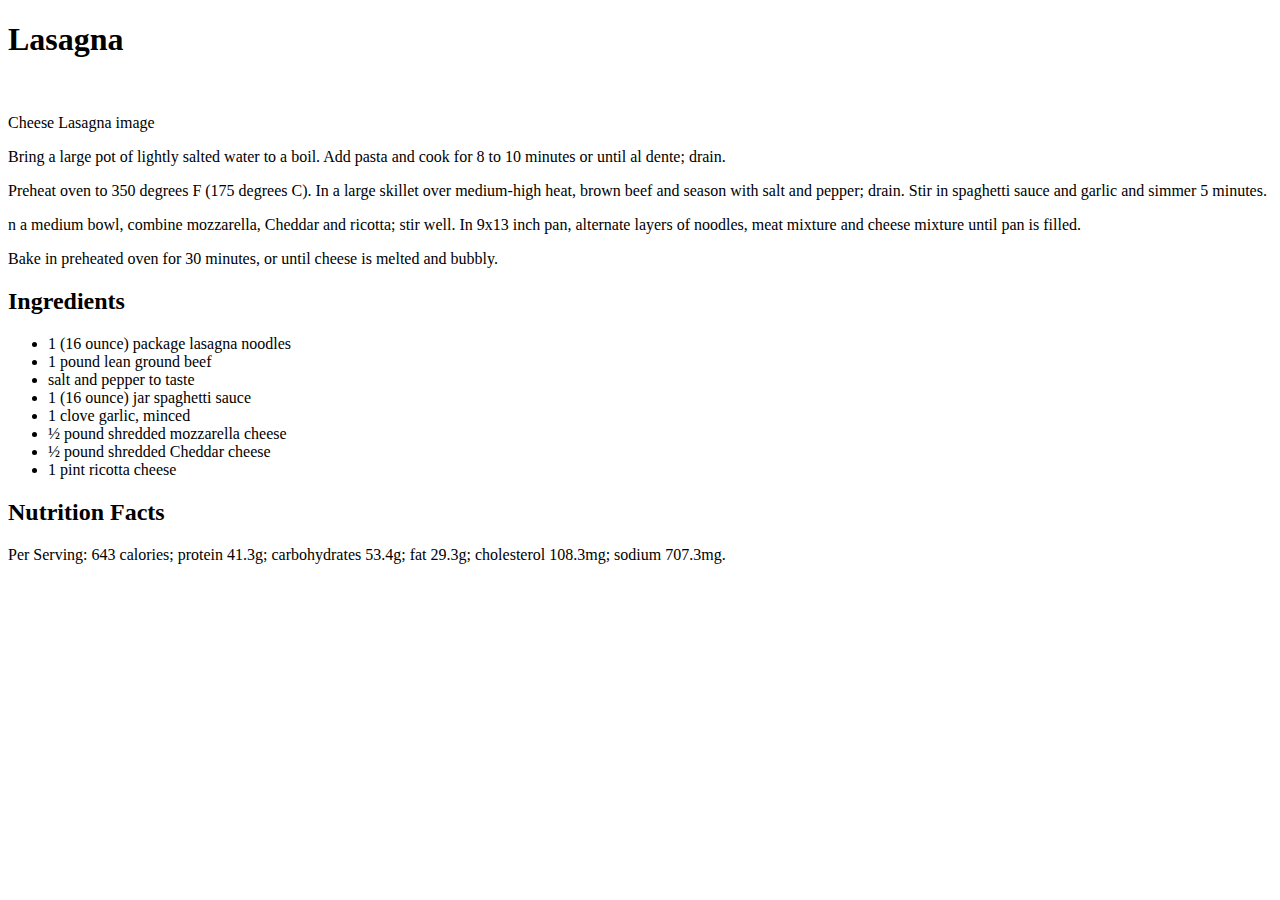
==== recipes/lasagna.html @ ef2595df "Initial commit with some HTML" ====
<!DOCTYPE html>
<html lang="en">
<head>
    <meta charset="UTF-8">
    <meta http-equiv="X-UA-Compatible" content="IE=edge">
    <meta name="viewport" content="width=device-width, initial-scale=1.0">
    <title>Document</title>
</head>
<body>
    <h1>Lasagna</h1>
    <img src="https://imagesvc.meredithcorp.io/v3/mm/image?url=https%3A%2F%2Fimages.media-allrecipes.com%2Fuserphotos%2F39268.jpg&w=958&h=641&c=sc&poi=face&q=85" alt="">
    <p>Cheese Lasagna image</p> 
    <p>Bring a large pot of lightly salted water to a boil. Add pasta and cook for 8 to 10 minutes or until al dente; drain.</p>
    <p>Preheat oven to 350 degrees F (175 degrees C). In a large skillet over medium-high heat, brown beef and season with salt and pepper; drain. Stir in spaghetti sauce and garlic and simmer 5 minutes.</p>
    <p>n a medium bowl, combine mozzarella, Cheddar and ricotta; stir well. In 9x13 inch pan, alternate layers of noodles, meat mixture and cheese mixture until pan is filled.</p>
    <p>Bake in preheated oven for 30 minutes, or until cheese is melted and bubbly.</p>
    <h2>Ingredients</h2>
    <ul>
        <li>1 (16 ounce) package lasagna noodles</li>  
        <li>1 pound lean ground beef</li>  
        <li>salt and pepper to taste</li>  
        <li>1 (16 ounce) jar spaghetti sauce</li>  
        <li>1 clove garlic, minced</li>  
        <li>½ pound shredded mozzarella cheese</li>  
        <li>½ pound shredded Cheddar cheese</li>  
        <li>1 pint ricotta cheese</li>  
    </ul>
    <h2>Nutrition Facts</h2>
    <p>Per Serving:
        643 calories; protein 41.3g; carbohydrates 53.4g; fat 29.3g; cholesterol 108.3mg; sodium 707.3mg.</p>
</body>
</html>
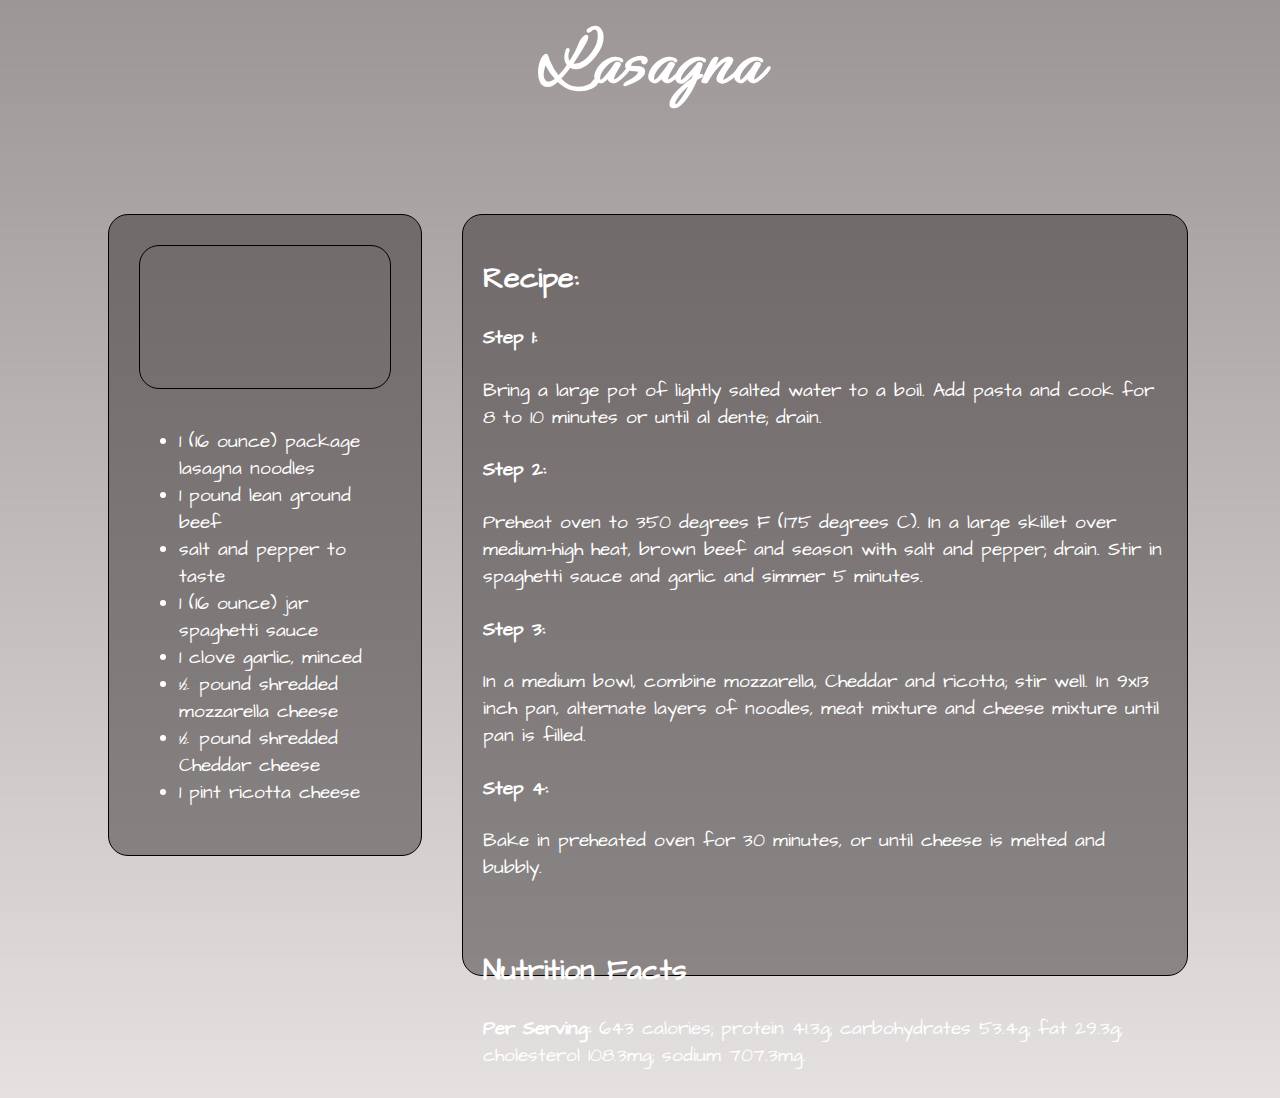
==== commit 14f1b068: "Added styling to lasagna page (+app.css)" ====
--- a/recipes/lasagna.html
+++ b/recipes/lasagna.html
@@ -4,29 +4,55 @@
     <meta charset="UTF-8">
     <meta http-equiv="X-UA-Compatible" content="IE=edge">
     <meta name="viewport" content="width=device-width, initial-scale=1.0">
+    <link rel="stylesheet" href="app.css">
+    <link href="https://fonts.googleapis.com/css2?family=Ephesis&display=swap" rel="stylesheet"> 
+    <link href="https://fonts.googleapis.com/css2?family=Architects+Daughter&display=swap" rel="stylesheet"> 
     <title>Document</title>
 </head>
 <body>
     <h1>Lasagna</h1>
-    <img src="https://imagesvc.meredithcorp.io/v3/mm/image?url=https%3A%2F%2Fimages.media-allrecipes.com%2Fuserphotos%2F39268.jpg&w=958&h=641&c=sc&poi=face&q=85" alt="">
-    <p>Cheese Lasagna image</p> 
-    <p>Bring a large pot of lightly salted water to a boil. Add pasta and cook for 8 to 10 minutes or until al dente; drain.</p>
-    <p>Preheat oven to 350 degrees F (175 degrees C). In a large skillet over medium-high heat, brown beef and season with salt and pepper; drain. Stir in spaghetti sauce and garlic and simmer 5 minutes.</p>
-    <p>n a medium bowl, combine mozzarella, Cheddar and ricotta; stir well. In 9x13 inch pan, alternate layers of noodles, meat mixture and cheese mixture until pan is filled.</p>
-    <p>Bake in preheated oven for 30 minutes, or until cheese is melted and bubbly.</p>
-    <h2>Ingredients</h2>
-    <ul>
-        <li>1 (16 ounce) package lasagna noodles</li>  
-        <li>1 pound lean ground beef</li>  
-        <li>salt and pepper to taste</li>  
-        <li>1 (16 ounce) jar spaghetti sauce</li>  
-        <li>1 clove garlic, minced</li>  
-        <li>½ pound shredded mozzarella cheese</li>  
-        <li>½ pound shredded Cheddar cheese</li>  
-        <li>1 pint ricotta cheese</li>  
-    </ul>
-    <h2>Nutrition Facts</h2>
-    <p>Per Serving:
-        643 calories; protein 41.3g; carbohydrates 53.4g; fat 29.3g; cholesterol 108.3mg; sodium 707.3mg.</p>
+
+    <div class="container-main">
+
+        <div class="ingrediants-container">
+            <div class="image">
+                <img src="" alt="">
+            </div>
+              
+            <div class="ingrediants">
+                <ul>
+                    <li>1 (16 ounce) package lasagna noodles</li>
+                    <li>1 pound lean ground beef </li>
+                    <li>salt and pepper to taste </li>
+                    <li>1 (16 ounce) jar spaghetti sauce </li>
+                    <li>1 clove garlic, minced </li>
+                    <li>½ pound shredded mozzarella cheese </li>
+                    <li>½ pound shredded Cheddar cheese </li>
+                    <li>1 pint ricotta cheese </li>
+                </ul>
+            </div>
+        </div>
+
+        <div class="recipe">
+            <h2>Recipe:</h2>
+            <h4>Step 1:</h4>
+            <p>Bring a large pot of lightly salted water to a boil. Add pasta and cook for 8 to 10 minutes or until al dente; drain.</p>
+            <h4>Step 2:</h4>
+            <p>Preheat oven to 350 degrees F (175 degrees C). In a large skillet over medium-high heat, brown beef and season with salt and pepper; drain. Stir in spaghetti sauce and garlic and simmer 5 minutes.</p>
+            <h4>Step 3:</h4>
+            <p>In a medium bowl, combine mozzarella, Cheddar and ricotta; stir well. In 9x13 inch pan, alternate layers of noodles, meat mixture and cheese mixture until pan is filled.</p>
+            <h4>Step 4:</h4>
+            <p>Bake in preheated oven for 30 minutes, or until cheese is melted and bubbly.</p>
+            <br>
+            <div class="nutritions">
+                <h2>Nutrition Facts</h2>
+                <p> <b>Per Serving:</b> 643 calories; protein 41.3g; carbohydrates 53.4g; fat 29.3g; cholesterol 108.3mg; sodium 707.3mg.</p>
+            </div>
+
+        </div>
+        
+    </div>
+    
+    
 </body>
 </html>--- a/recipes/app.css
+++ b/recipes/app.css
@@ -0,0 +1,69 @@
+body {
+    box-sizing: border-box;
+    height: 120vh;
+    width: 100%;
+    text-align: center;
+    background-image: linear-gradient(rgba(100, 89, 89, 0.637),rgba(163, 150, 150, 0.288)), url("https://images.unsplash.com/photo-1560035285-64808ba47bda?ixid=MnwxMjA3fDB8MHxzZWFyY2h8M3x8bWFraW5nJTIwbGFzYWduYXxlbnwwfHwwfHw%3D&ixlib=rb-1.2.1&auto=format&fit=crop&w=500&q=60");
+    background-size: cover;
+    color: white;
+}
+
+h1{
+    font-family: 'Ephesis', cursive;
+    margin: 10px;
+    font-size: 5rem;
+}
+
+.container-main {
+    font-family: 'Architects Daughter', cursive;    
+    color: white;
+    /* text-align: start; */
+    margin: 50px;
+    padding: 50px;
+    display: flex;
+    flex-direction: row;
+    align-items: flex-start;
+    justify-content: center;
+}
+
+.ingrediants-container {
+    height: 600px;
+    padding: 20px;
+    margin-right: 20px;
+    display: flex;
+    flex-direction: column;
+    align-items: center;
+    justify-content: center;
+    border: black solid 1px;
+    border-radius: 20px;
+    background-color: rgba(48, 42, 42, 0.473);
+}
+
+.recipe {
+    font-size: 1.2em;
+    text-align: start;
+    height: 720px;
+    margin-left: 20px;
+    padding: 20px;
+    border: black solid 1px;
+    border-radius: 20px;
+    background-color: rgba(48, 42, 42, 0.473);
+}
+
+.image {
+   
+    height: 200px;
+    width: 250px;
+    background-image: url("https://imagesvc.meredithcorp.io/v3/mm/image?url=https%3A%2F%2Fimages.media-allrecipes.com%2Fuserphotos%2F39268.jpg&w=958&h=641&c=sc&poi=face&q=85");
+    background-size: cover;
+    margin: 10px;
+    background-size: cover;
+    border: rgb(0, 0, 0) solid 1px;
+    border-radius: 20px;
+}
+
+.ingrediants {
+    text-align: start;
+    font-size: 1.2em;
+    margin: 10px;
+}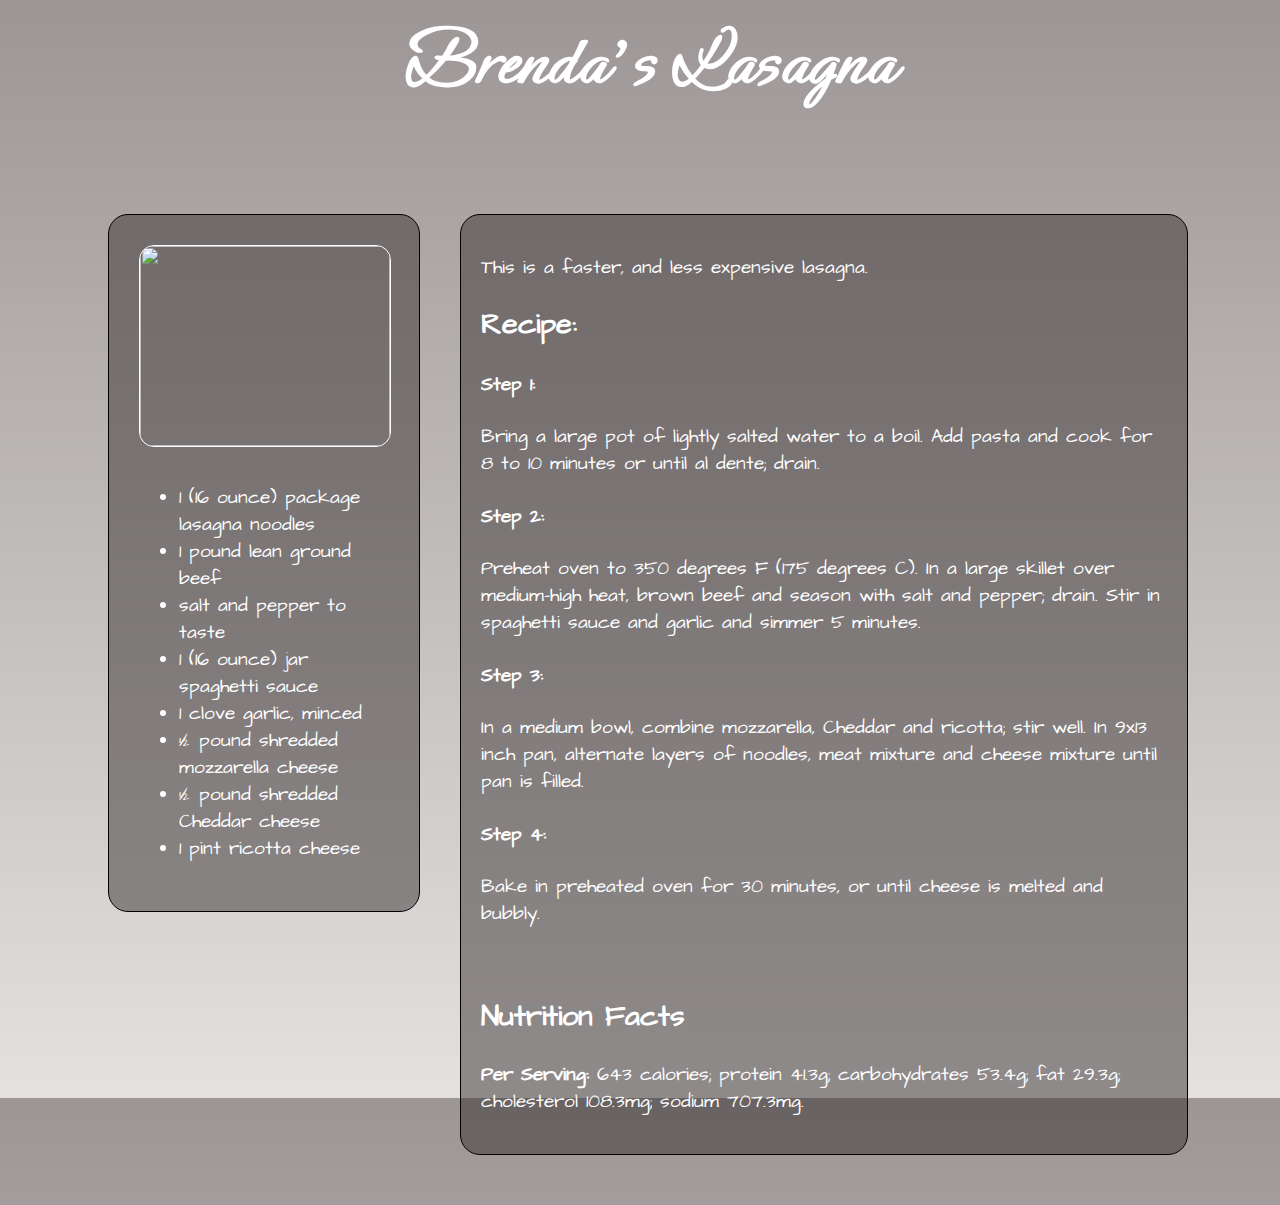
==== commit 2ad53406: "finished styling the recipe pages" ====
--- a/recipes/lasagna.html
+++ b/recipes/lasagna.html
@@ -10,13 +10,13 @@
     <title>Document</title>
 </head>
 <body>
-    <h1>Lasagna</h1>
+    <h1>Brenda's Lasagna</h1>
 
     <div class="container-main">
 
         <div class="ingrediants-container">
-            <div class="image">
-                <img src="" alt="">
+            <div class="recipe-img">
+                <img src="https://images.unsplash.com/photo-1629115916087-7e8c114a24ed?ixid=MnwxMjA3fDB8MHxwaG90by1wYWdlfHx8fGVufDB8fHx8&ixlib=rb-1.2.1&auto=format&fit=crop&w=764&q=80"  alt="" style="object-fit: cover;">
             </div>
               
             <div class="ingrediants">
@@ -34,6 +34,7 @@
         </div>
 
         <div class="recipe">
+            <p>This is a faster, and less expensive lasagna.</p>
             <h2>Recipe:</h2>
             <h4>Step 1:</h4>
             <p>Bring a large pot of lightly salted water to a boil. Add pasta and cook for 8 to 10 minutes or until al dente; drain.</p>
--- a/recipes/app.css
+++ b/recipes/app.css
@@ -3,7 +3,7 @@
     height: 120vh;
     width: 100%;
     text-align: center;
-    background-image: linear-gradient(rgba(100, 89, 89, 0.637),rgba(163, 150, 150, 0.288)), url("https://images.unsplash.com/photo-1560035285-64808ba47bda?ixid=MnwxMjA3fDB8MHxzZWFyY2h8M3x8bWFraW5nJTIwbGFzYWduYXxlbnwwfHwwfHw%3D&ixlib=rb-1.2.1&auto=format&fit=crop&w=500&q=60");
+    background-image: linear-gradient(rgba(100, 89, 89, 0.637),rgba(163, 150, 150, 0.288)), url("https://images.unsplash.com/photo-1466637574441-749b8f19452f?ixid=MnwxMjA3fDB8MHxwaG90by1wYWdlfHx8fGVufDB8fHx8&ixlib=rb-1.2.1&auto=format&fit=crop&w=880&q=80");
     background-size: cover;
     color: white;
 }
@@ -27,7 +27,8 @@
 }
 
 .ingrediants-container {
-    height: 600px;
+    height: auto;
+    width: 400px;
     padding: 20px;
     margin-right: 20px;
     display: flex;
@@ -42,7 +43,8 @@
 .recipe {
     font-size: 1.2em;
     text-align: start;
-    height: 720px;
+    height: auto;
+    width: fit-content;
     margin-left: 20px;
     padding: 20px;
     border: black solid 1px;
@@ -50,16 +52,18 @@
     background-color: rgba(48, 42, 42, 0.473);
 }
 
-.image {
-   
+img {
+    width: 250px;
+    height: 200px;
+    border: white solid 1px;
+    border-radius: 15px;
+    
+}
+
+.recipe-img {
     height: 200px;
     width: 250px;
-    background-image: url("https://imagesvc.meredithcorp.io/v3/mm/image?url=https%3A%2F%2Fimages.media-allrecipes.com%2Fuserphotos%2F39268.jpg&w=958&h=641&c=sc&poi=face&q=85");
-    background-size: cover;
     margin: 10px;
-    background-size: cover;
-    border: rgb(0, 0, 0) solid 1px;
-    border-radius: 20px;
 }
 
 .ingrediants {
